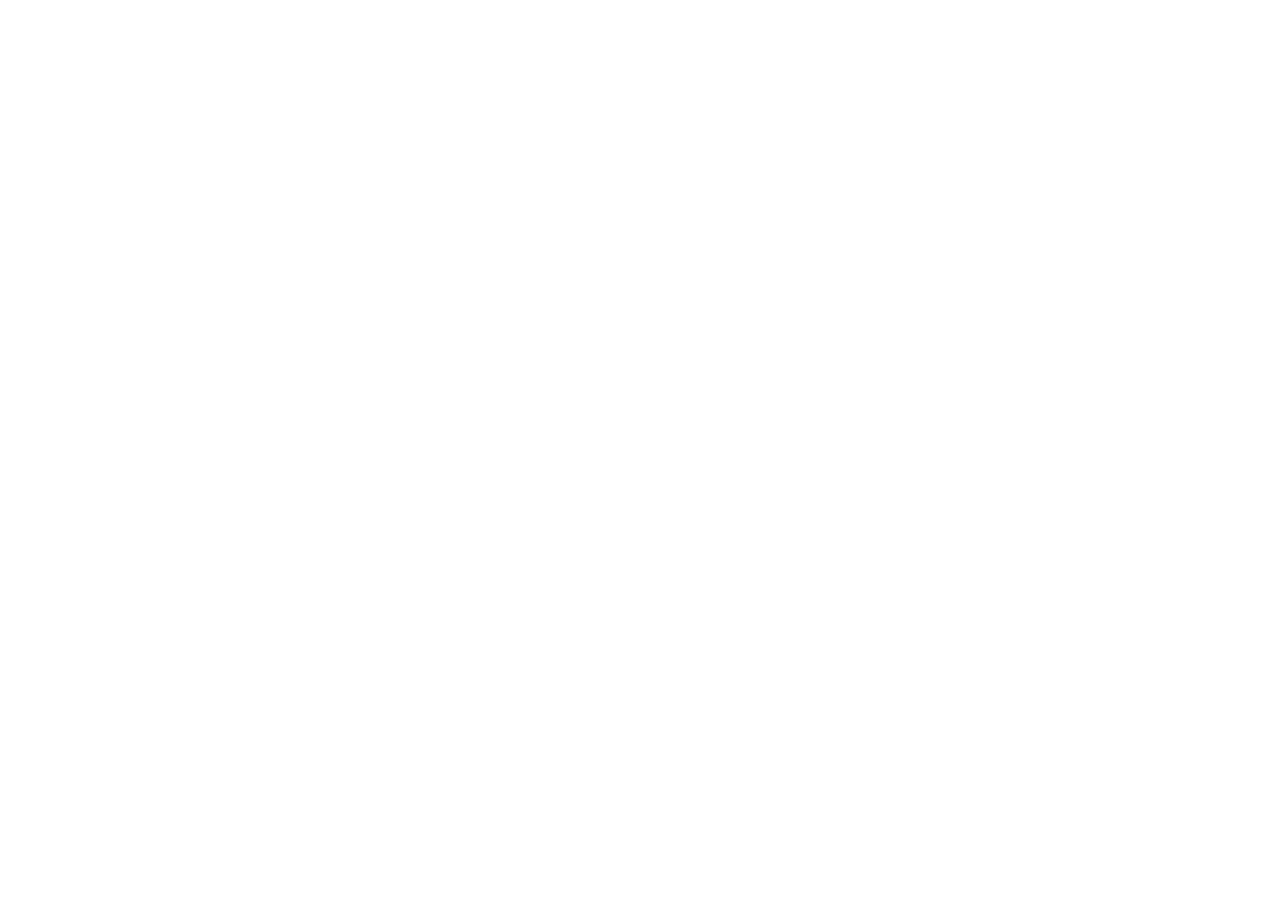
==== Digital-Clock/index.html @ 25e924d6 "Digital Clock" ====
<!DOCTYPE html>
<html lang="en">
<head>
    <meta charset="UTF-8">
    <meta name="viewport" content="width=device-width, initial-scale=1.0">
    <title>Digital Clock</title>
</head>
<body>
    
</body>
</html>
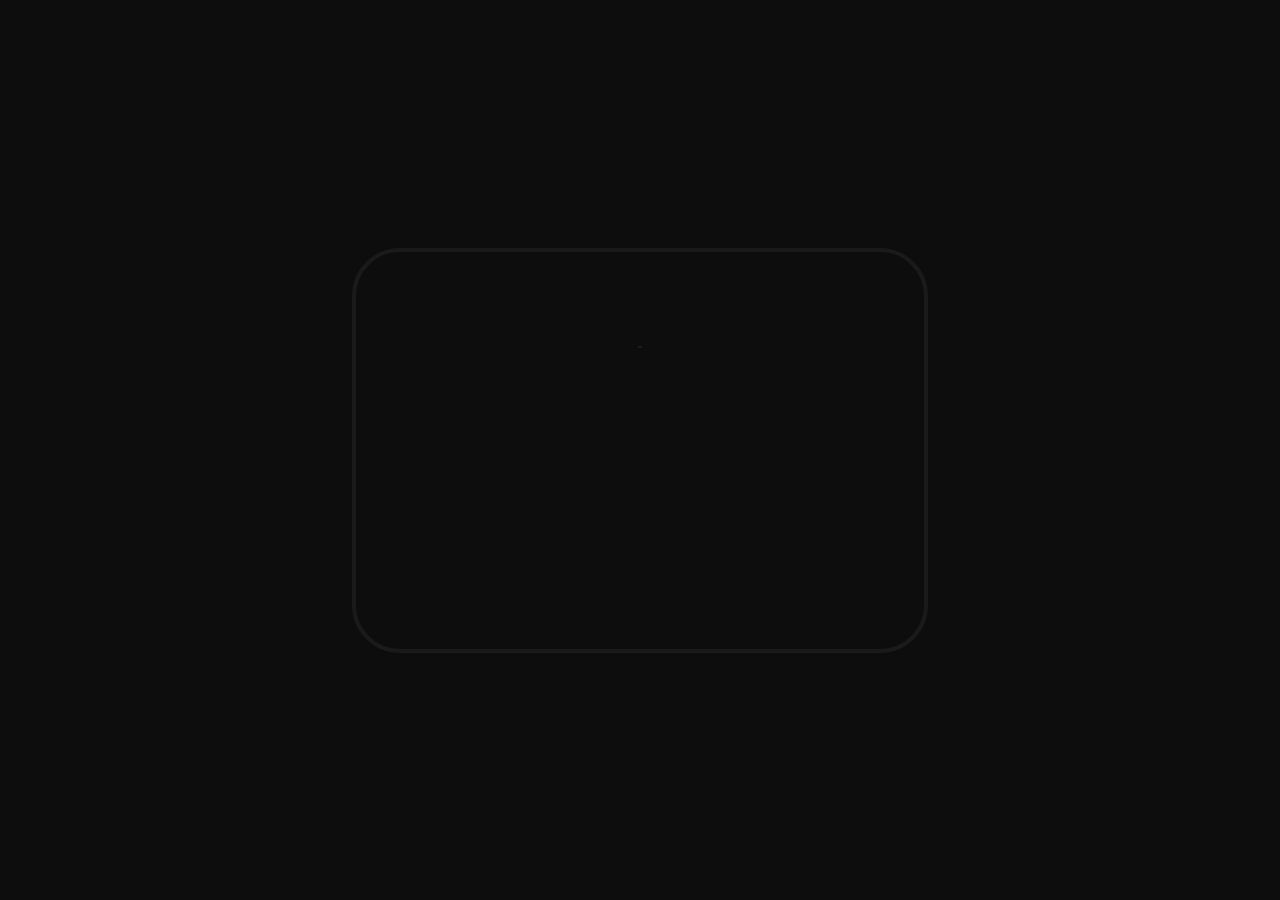
==== commit 6ba43de1: "Digital Clock" ====
--- a/Digital-Clock/index.html
+++ b/Digital-Clock/index.html
@@ -4,8 +4,16 @@
     <meta charset="UTF-8">
     <meta name="viewport" content="width=device-width, initial-scale=1.0">
     <title>Digital Clock</title>
+    <link href="style.css" rel="stylesheet" type="text/css" />
+    
 </head>
 <body>
-    
+    <main class="container">
+       <h1 class="day" id="day"></h1>
+       <div class="box"></div>
+    </main>
+
+
+    <script src="app.js"></script>
 </body>
 </html>--- a/Digital-Clock/style.css
+++ b/Digital-Clock/style.css
@@ -0,0 +1,45 @@
+*{
+    margin: 0;
+    padding: 0;
+    box-sizing: border-box;
+}
+
+body{
+    background-color: #0d0d0d;
+    font-family: sans-serif;
+    height: 100vh;
+    display: flex;
+    justify-content: center;
+    align-items: center;
+
+}
+
+.container{
+    height: 45%;
+    width: 45%;
+    display: grid;
+    grid-template-rows:35% 65% ;
+    align-items: center;
+    justify-content: center;
+    border: .3rem solid #1a1a1a;
+    border-radius: 3rem;
+}
+
+h1{
+    margin-top: 3rem;
+    font-size: 3.5rem;
+    text-align: center;
+    padding: 0.1rem;
+    border-bottom: 2px solid #1a1a1a;
+    background: linear-gradient(90deg, #00dbde, #fc00ff);
+    -webkit-background-clip: text;
+    -webkit-text-fill-color: transparent;
+}
+
+.box{
+    height: 100%;
+    width: 100%;
+    display: flex;
+    align-items: center;
+    justify-content: center;
+}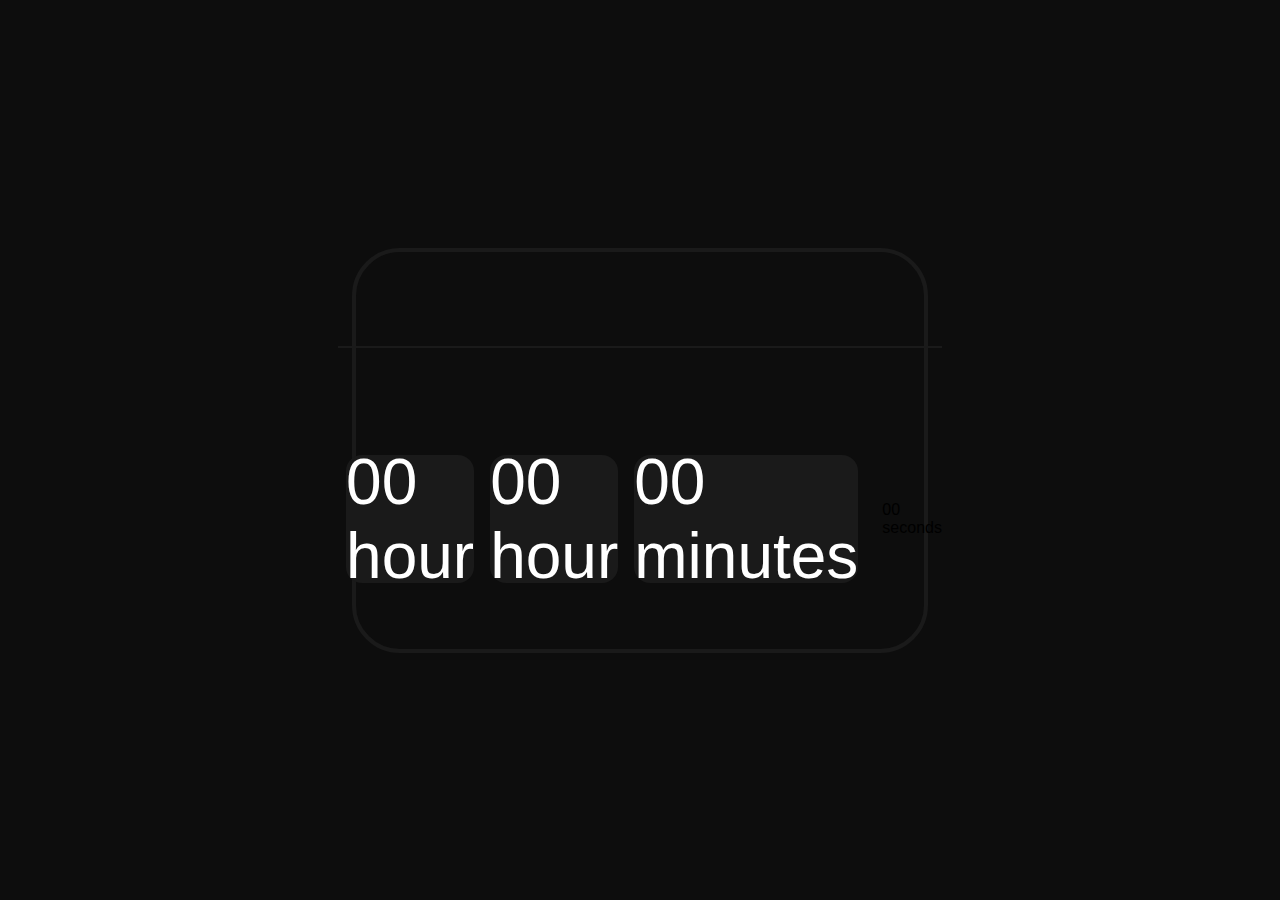
==== commit 93baaa10: "Digital Clock" ====
--- a/Digital-Clock/index.html
+++ b/Digital-Clock/index.html
@@ -10,7 +10,38 @@
 <body>
     <main class="container">
        <h1 class="day" id="day"></h1>
-       <div class="box"></div>
+       <div class="box">
+        <div class="clock">
+            <div class="front-clock">
+                <div id="hour">00</div>
+                <p>hour</p>
+            </div>
+        </div>
+
+        <div class="clock">
+            <div class="front-clock">
+                <div id="hour">00</div>
+                <p>hour</p>
+            </div>
+        </div>
+
+
+        <div class="clock">
+            <div class="front-clock">
+                <div id="minute">00</div>
+                <p>minutes</p>
+            </div>
+        </div>
+
+
+        <div class="clock"></div>
+            <div class="front-clock">
+                <div id="second">00</div>
+                <p>seconds</p>
+            </div>
+        </div>
+
+       </div>
     </main>
 
 
--- a/Digital-Clock/style.css
+++ b/Digital-Clock/style.css
@@ -42,4 +42,21 @@
     display: flex;
     align-items: center;
     justify-content: center;
+}
+
+.clock{
+    display: flex;
+    flex-direction: column;
+    justify-content: center;
+    align-items: center;
+    margin: 0 .5rem;
+    width: 70%;
+    height: 8rem;
+    align-items: center;
+    color: #fff;
+    background-color: #1a1a1a;
+    position: relative;
+    border-radius: 1rem;
+    font-size: 4rem;
+
 }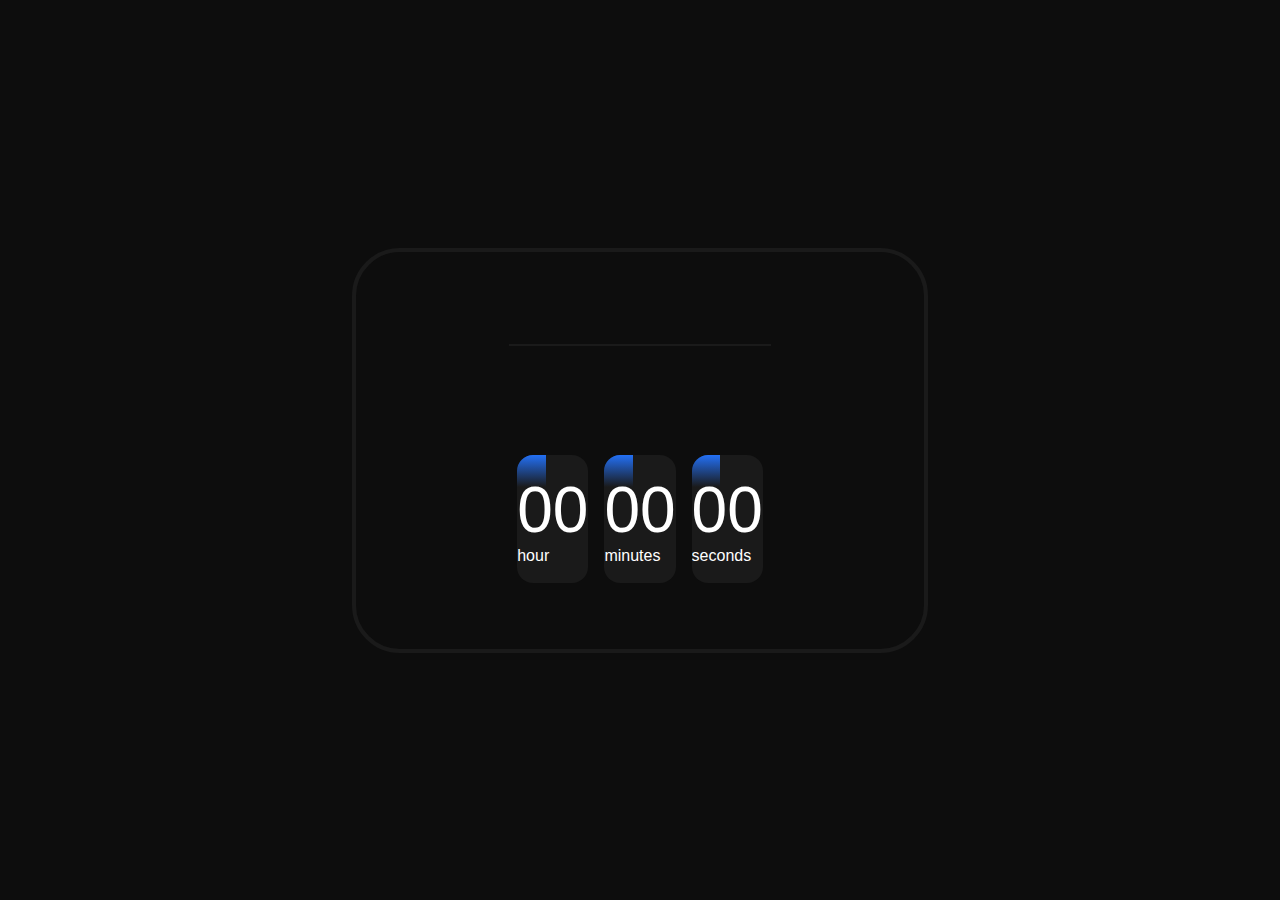
==== commit 45132047: "Digital Clock" ====
--- a/Digital-Clock/index.html
+++ b/Digital-Clock/index.html
@@ -1,50 +1,38 @@
 <!DOCTYPE html>
 <html lang="en">
-<head>
-    <meta charset="UTF-8">
-    <meta name="viewport" content="width=device-width, initial-scale=1.0">
+  <head>
+    <meta charset="UTF-8" />
+    <meta name="viewport" content="width=device-width, initial-scale=1.0" />
     <title>Digital Clock</title>
     <link href="style.css" rel="stylesheet" type="text/css" />
-    
-</head>
-<body>
+  </head>
+  <body>
     <main class="container">
-       <h1 class="day" id="day"></h1>
-       <div class="box">
+      <h1 class="day" id="day"></h1>
+      <div class="box">
         <div class="clock">
-            <div class="front-clock">
-                <div id="hour">00</div>
-                <p>hour</p>
-            </div>
+          <div class="front-clock">
+            <div id="hour">00</div>
+            <p>hour</p>
+          </div>
         </div>
 
         <div class="clock">
-            <div class="front-clock">
-                <div id="hour">00</div>
-                <p>hour</p>
-            </div>
+          <div class="front-clock">
+            <div id="minute">00</div>
+            <p>minutes</p>
+          </div>
         </div>
 
-
         <div class="clock">
-            <div class="front-clock">
-                <div id="minute">00</div>
-                <p>minutes</p>
-            </div>
+          <div class="front-clock">
+            <div id="second">00</div>
+            <p>seconds</p>
+          </div>
         </div>
-
-
-        <div class="clock"></div>
-            <div class="front-clock">
-                <div id="second">00</div>
-                <p>seconds</p>
-            </div>
-        </div>
-
-       </div>
+      </div>
     </main>
 
-
     <script src="app.js"></script>
-</body>
-</html>+  </body>
+</html>
--- a/Digital-Clock/style.css
+++ b/Digital-Clock/style.css
@@ -29,7 +29,7 @@
     margin-top: 3rem;
     font-size: 3.5rem;
     text-align: center;
-    padding: 0.1rem;
+    padding: 0 1rem;
     border-bottom: 2px solid #1a1a1a;
     background: linear-gradient(90deg, #00dbde, #fc00ff);
     -webkit-background-clip: text;
@@ -58,5 +58,25 @@
     position: relative;
     border-radius: 1rem;
     font-size: 4rem;
+    overflow: hidden;
+
+}
+
+.clock p{
+    font-size: 1rem;
+}
+
+.clock::before{
+    content: "";
+    position: absolute;
+    top: -50%;
+    left: -50%;
+    width: 90%;
+    height: 8rem;
+    background: linear-gradient(0deg, transparent,
+    transparent, #2370f5, #2370f5, #2370f5);
+    z-index: 1;
+    transform-origin:bottom right;
+    animation: animate 5s linear infinite;
 
 }